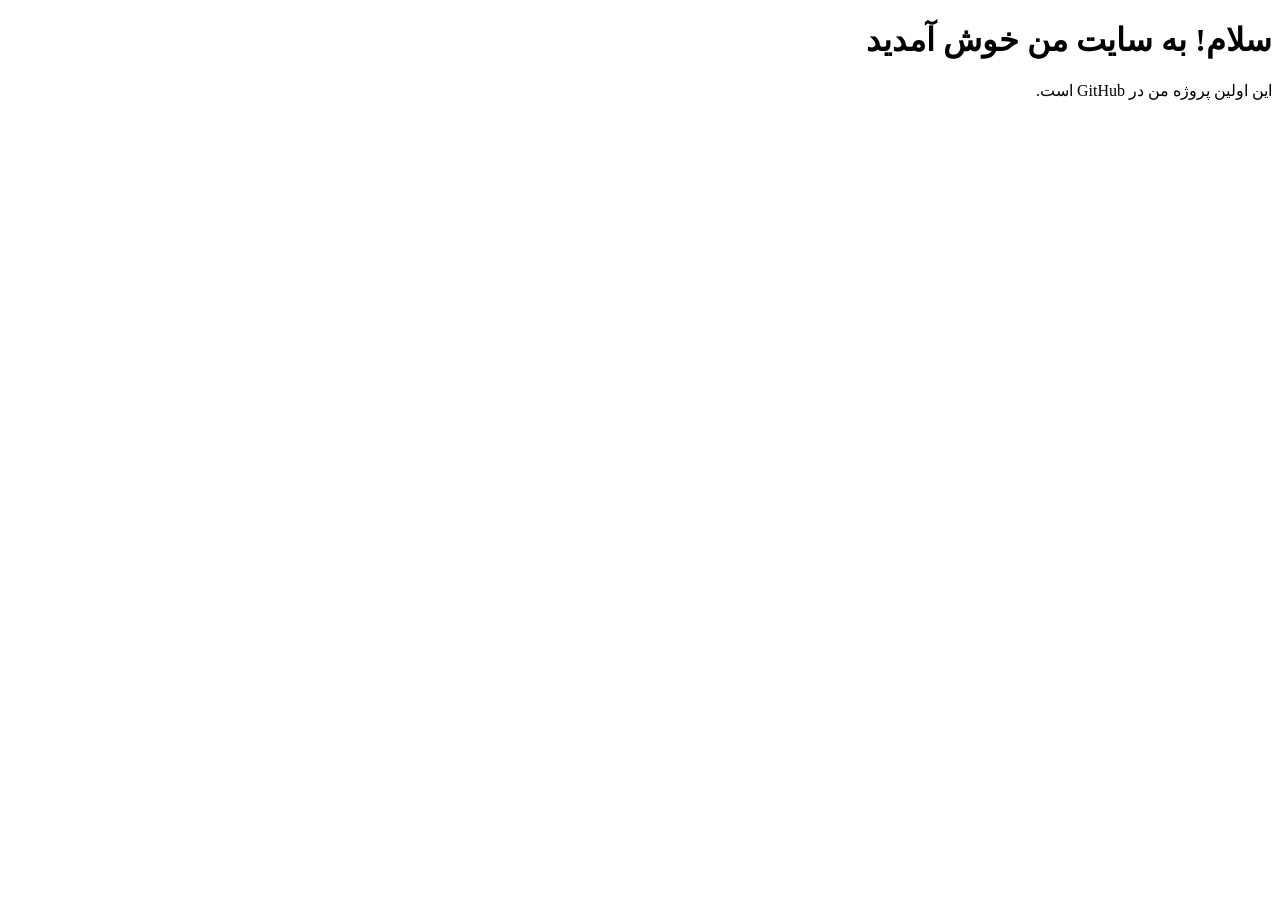
==== index.html @ ec7f673d "Create index.html" ====
<!DOCTYPE html>
<html lang="fa" dir="rtl">
<head>
    <meta charset="UTF-8">
    <meta name="viewport" content="width=device-width, initial-scale=1.0">
    <title>اولین سایت من</title>
</head>
<body>
    <h1>سلام! به سایت من خوش آمدید</h1>
    <p>این اولین پروژه من در GitHub است.</p>
</body>
</html>
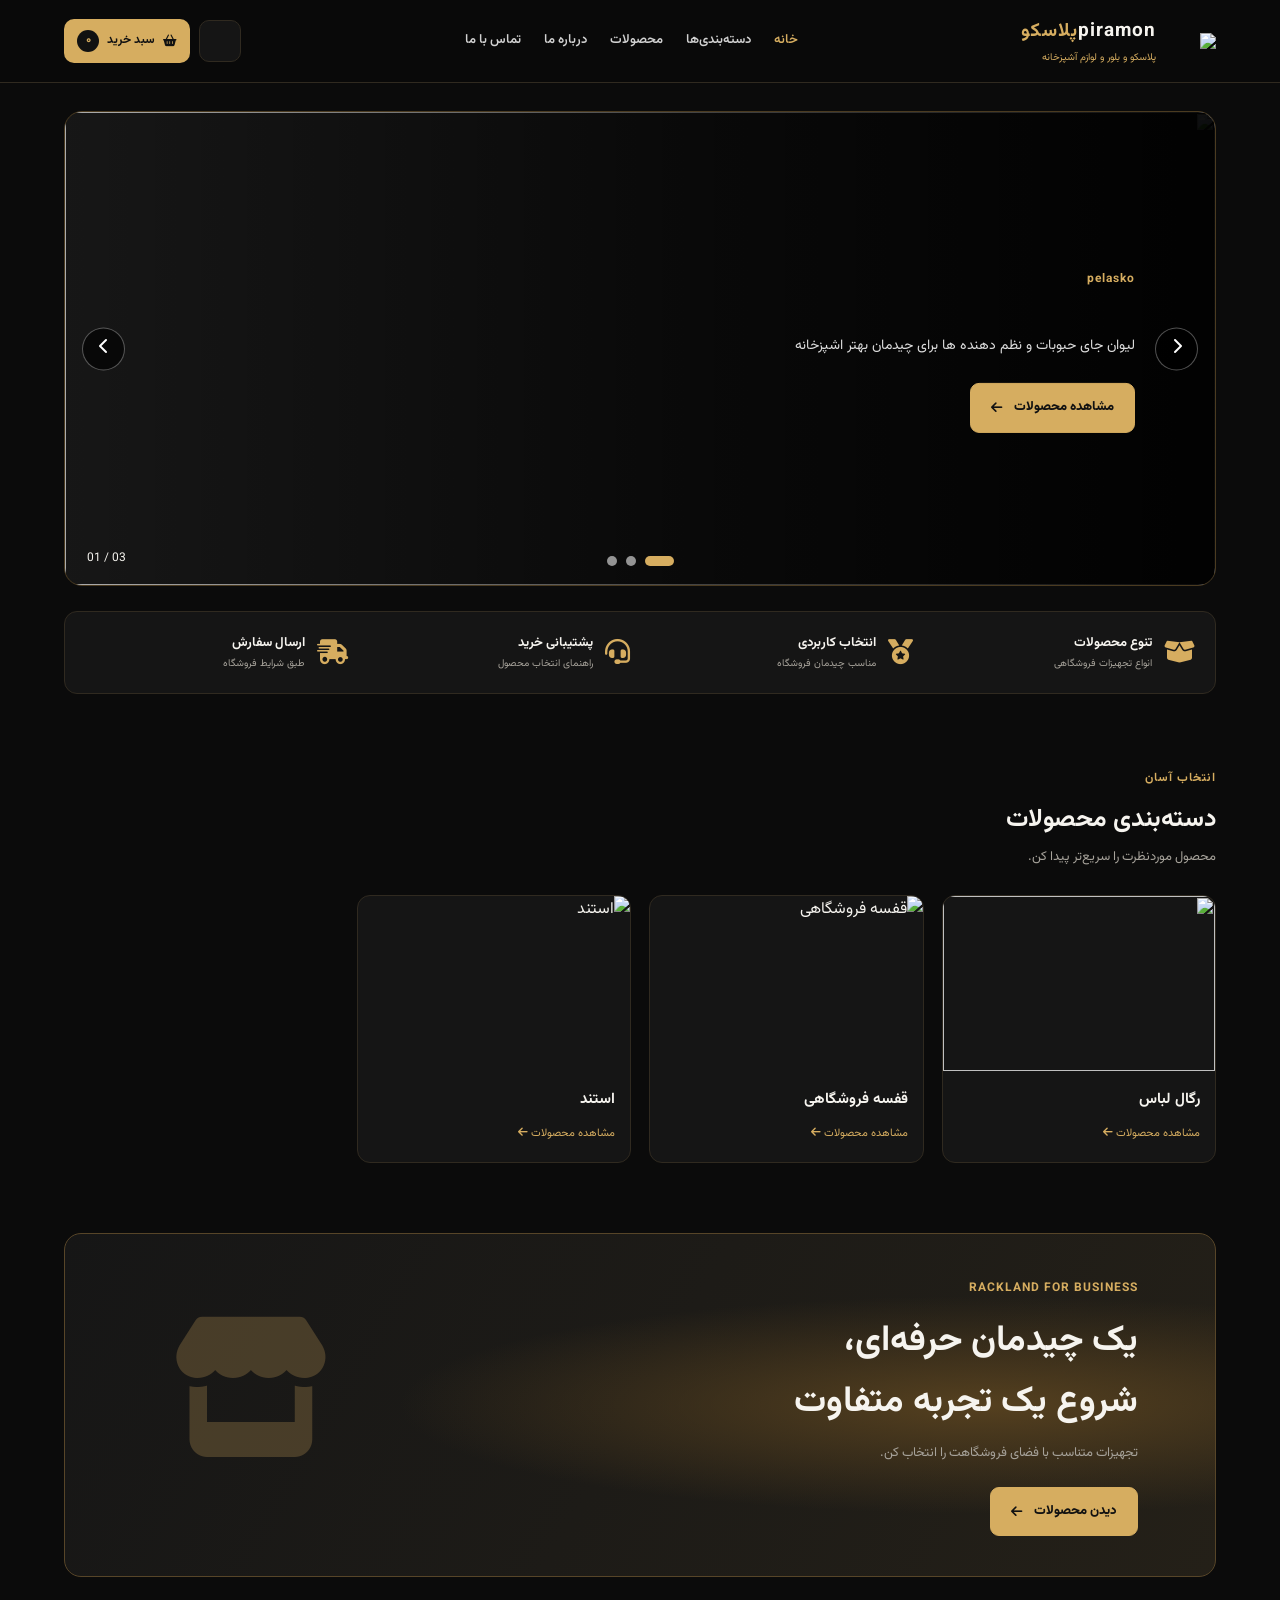
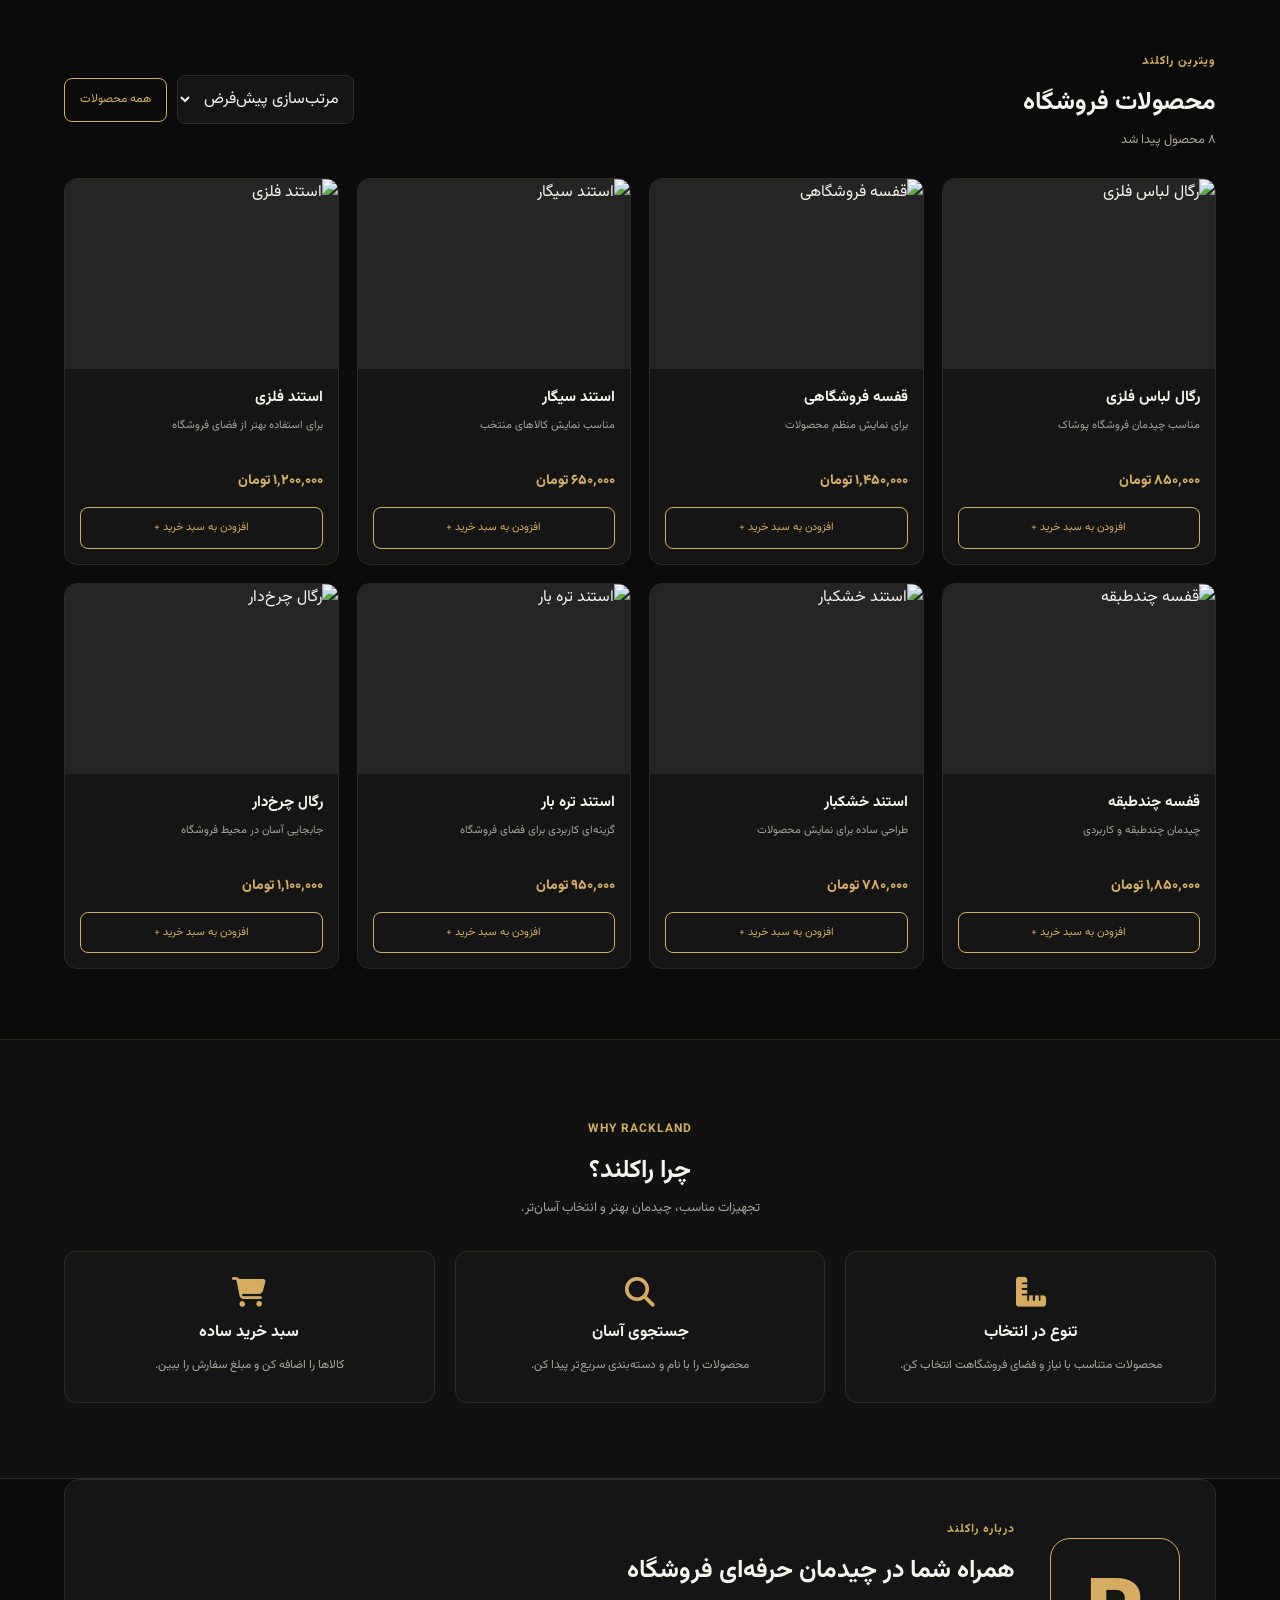
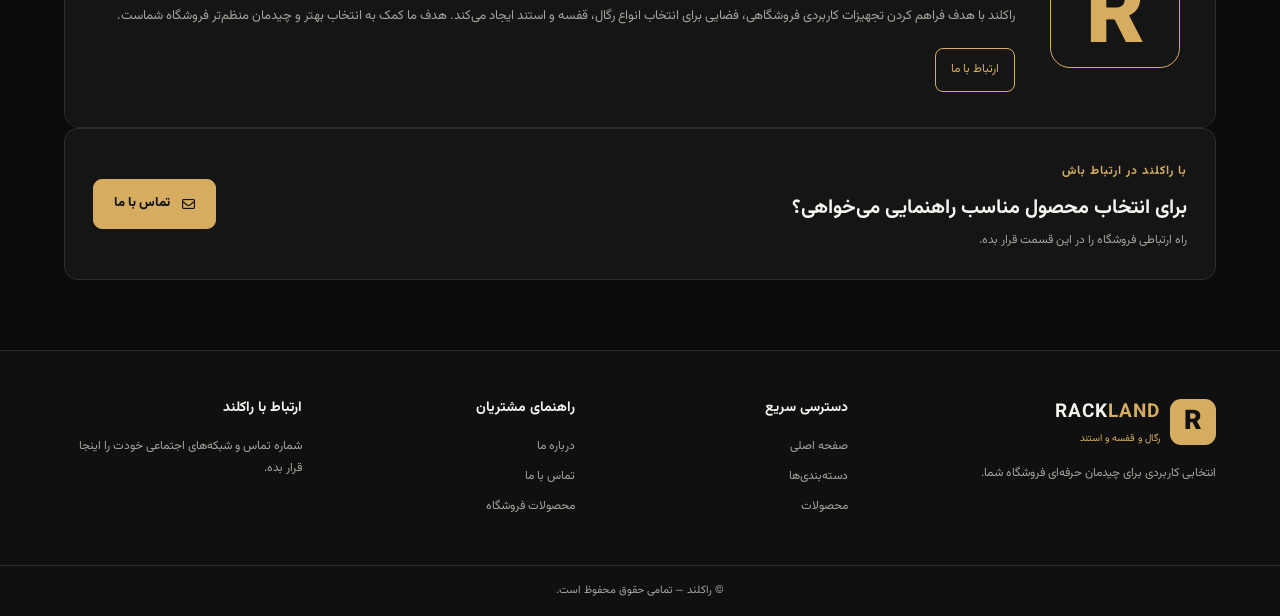
==== commit 1822f634: "Set RackLand as homepage" ====
--- a/index.html
+++ b/index.html
@@ -3,10 +3,392 @@
 <head>
     <meta charset="UTF-8">
     <meta name="viewport" content="width=device-width, initial-scale=1.0">
-    <title>اولین سایت من</title>
+    <meta name="description" content="خرید انواع رگال لباس، قفسه فروشگاهی و استند از راکلند">
+    <title>پیرامون | فروشگاه پلاسکو و بلور</title>
+
+    <link rel="stylesheet" href="rackland.css">
+    <link rel="stylesheet"
+      href="https://cdnjs.cloudflare.com/ajax/libs/font-awesome/6.7.2/css/all.min.css">
+
+    <script src="rackland.js" defer></script>
 </head>
 <body>
-    <h1>سلام! به سایت من خوش آمدید</h1>
-    <p>این اولین پروژه من در GitHub است.</p>
+
+
+<header class="header">
+    <div class="container header-inner">
+
+        <a href="#home" class="logo">
+            <img src="rackland.jpg" class="img" >
+            <div>
+                <strong>piramon<span>پلاسکو</span></strong>
+                <small>پلاسکو و بلور و لوازم آشپزخانه</small>
+            </div>
+        </a>
+
+        <nav class="nav" id="nav">
+            <a href="#home" class="active">خانه</a>
+            <a href="#categories">دسته‌بندی‌ها</a>
+            <a href="#products">محصولات</a>
+            <a href="#about">درباره ما</a>
+            <a href="#contact">تماس با ما</a>
+        </nav>
+
+        <div class="header-actions">
+            <button class="icon-button" id="searchToggle"
+                    aria-label="جستجو">
+                <i clas+*s="fa-solid fa-magnifying-glass"></i>
+            </button>
+
+            <button class="cart-button" id="cartButton">
+                <i class="fa-solid fa-basket-shopping"></i>
+                <span>سبد خرید</span>
+                <b id="cartCount">۰</b>
+            </button>
+
+            <button class="menu-toggle" id="menuToggle"
+                    aria-label="منو">
+                <i class="fa-solid fa-bars"></i>
+            </button>
+        </div>
+    </div>
+
+    <div class="search-bar container" id="searchBar">
+        <i class="fa-solid fa-magnifying-glass"></i>
+        <input id="searchInput" type="search"
+               placeholder="نام لیوان , پلاسکو">
+        <button id="clearSearch" aria-label="پاک کردن جستجو">×</button>
+    </div>
+</header>
+
+<main id="home">
+
+
+    <section class="hero container">
+        <div class="slides">
+
+            <article class="slide active">
+                <img
+                  src="">
+                <div class="slide-overlay"></div>
+
+                <div class="slide-content">
+                    <span class="eyebrow">pelasko</span>
+                    <h1></h1><br></h1>
+                    <p>لیوان جای حبوبات  و نظم دهنده ها برای چیدمان بهتر اشپزخانه</p>
+                    <a href="#products" class="primary-btn">
+                        مشاهده محصولات
+                        <i class="fa-solid fa-arrow-left"></i>
+                    </a>
+                </div>
+            </article>
+
+            <article class="slide">
+                <img
+                  src="https://images.unsplash.com/photo-1555529669-e69e7aa0ba9a?auto=format&fit=crop&w=1800&q=85"
+                  alt="فضای داخلی فروشگاه">
+
+                <div class="slide-overlay"></div>
+
+                <div class="slide-content">
+                    <span class="eyebrow">SMART DISPLAY</span>
+                    <h1>نظم بیشتر،<br>نمایش بهتر محصولات</h1>
+                    <p>از فضای فروشگاهت بهترین استفاده را ببر.</p>
+                    <a href="#categories" class="primary-btn">
+                        انتخاب دسته‌بندی
+                        <i class="fa-solid fa-arrow-left"></i>
+                    </a>
+                </div>
+            </article>
+
+            <article class="slide">
+                <img
+                  src="https://images.unsplash.com/photo-1472851294608-062f824d29cc?auto=format&fit=crop&w=1800&q=85"
+                  alt="چیدمان محصولات در فروشگاه">
+
+                <div class="slide-overlay"></div>
+
+                <div class="slide-content">
+                    <span class="eyebrow">RACKLAND STORE</span>
+                    <h1>انتخابی هوشمندانه<br>برای کسب‌وکار شما</h1>
+                    <p>تجهیزات کاربردی برای فروشگاه‌های مدرن.</p>
+                    <a href="#products" class="primary-btn">
+                        خرید محصولات
+                        <i class="fa-solid fa-arrow-left"></i>
+                    </a>
+                </div>
+            </article>
+
+        </div>
+
+        <button class="slider-arrow prev" id="prevSlide"
+                aria-label="اسلاید قبلی">
+            <i class="fa-solid fa-chevron-right"></i>
+        </button>
+
+        <button class="slider-arrow next" id="nextSlide"
+                aria-label="اسلاید بعدی">
+            <i class="fa-solid fa-chevron-left"></i>
+        </button>
+
+        <div class="slider-dots" id="sliderDots"></div>
+
+        <div class="slider-counter" id="sliderCounter">01 / 03</div>
+    </section>
+
+    <!-- FEATURES STRIP -->
+    <section class="container features-strip">
+        <div class="feature">
+            <i class="fa-solid fa-box-open"></i>
+            <div>
+                <strong>تنوع محصولات</strong>
+                <small>انواع تجهیزات فروشگاهی</small>
+            </div>
+        </div>
+
+        <div class="feature">
+            <i class="fa-solid fa-medal"></i>
+            <div>
+                <strong>انتخاب کاربردی</strong>
+                <small>مناسب چیدمان فروشگاه</small>
+            </div>
+        </div>
+
+        <div class="feature">
+            <i class="fa-solid fa-headset"></i>
+            <div>
+                <strong>پشتیبانی خرید</strong>
+                <small>راهنمای انتخاب محصول</small>
+            </div>
+        </div>
+
+        <div class="feature">
+            <i class="fa-solid fa-truck-fast"></i>
+            <div>
+                <strong>ارسال سفارش</strong>
+                <small>طبق شرایط فروشگاه</small>
+            </div>
+        </div>
+    </section>
+
+    <!-- CATEGORIES -->
+    <section class="container section" id="categories">
+        <div class="section-heading">
+            <div>
+                <span class="eyebrow">انتخاب آسان</span>
+                <h2>دسته‌بندی محصولات</h2>
+                <p>محصول موردنظرت را سریع‌تر پیدا کن.</p>
+            </div>
+        </div>
+
+        <div class="category-grid">
+
+            <button class="category-card" data-category="رگال لباس">
+                <div class="category-image">
+                    <img
+                      src="2.png"
+                      >
+                </div>
+                <div class="category-info">
+                    <h3>رگال لباس</h3>
+                    <span>مشاهده محصولات <i class="fa-solid fa-arrow-left"></i></span>
+                </div>
+            </button>
+
+            <button class="category-card" data-category="قفسه فروشگاهی">
+                <div class="category-image">
+                    <img
+                      src="1.png"
+                      alt="قفسه فروشگاهی">
+                </div>
+                <div class="category-info">
+                    <h3>قفسه فروشگاهی</h3>
+                    <span>مشاهده محصولات <i class="fa-solid fa-arrow-left"></i></span>
+                </div>
+            </button>
+
+            <button class="category-card" data-category="استند">
+                <div class="category-image">
+                    <img
+                      src="7.png"
+                      alt="استند">
+                </div>
+                <div class="category-info">
+                    <h3>استند</h3>
+                    <span>مشاهده محصولات <i class="fa-solid fa-arrow-left"></i></span>
+                </div>
+            </button>
+
+            
+        </div>
+    </section>
+
+    <!-- PROMOTION BANNER -->
+    <section class="container promo-banner">
+        <div>
+            <span class="eyebrow">RACKLAND FOR BUSINESS</span>
+            <h2>یک چیدمان حرفه‌ای،<br>شروع یک تجربه متفاوت</h2>
+            <p>تجهیزات متناسب با فضای فروشگاهت را انتخاب کن.</p>
+            <a href="#products" class="primary-btn">
+                دیدن محصولات
+                <i class="fa-solid fa-arrow-left"></i>
+            </a>
+        </div>
+
+        <div class="promo-icon">
+            <i class="fa-solid fa-store"></i>
+        </div>
+    </section>
+
+    <!-- PRODUCTS -->
+    <section class="container section" id="products">
+        <div class="section-heading product-heading">
+            <div>
+                <span class="eyebrow">ویترین راکلند</span>
+                <h2 id="productsTitle">محصولات فروشگاه</h2>
+                <p id="resultMessage">محصول مناسب فروشگاهت را پیدا کن.</p>
+            </div>
+
+            <div class="product-filters">
+                <select id="sortSelect" aria-label="مرتب‌سازی محصولات">
+                    <option value="default">مرتب‌سازی پیش‌فرض</option>
+                    <option value="cheap">ارزان‌ترین</option>
+                    <option value="expensive">گران‌ترین</option>
+                    <option value="newest">جدیدترین</option>
+                </select>
+
+                <button id="showAll" class="outline-btn">همه محصولات</button>
+            </div>
+        </div>
+
+        <div class="product-grid" id="productList"></div>
+    </section>
+
+    <!-- WHY US -->
+    <section class="why-section">
+        <div class="container section">
+            <div class="section-heading center">
+                <span class="eyebrow">WHY RACKLAND</span>
+                <h2>چرا راکلند؟</h2>
+                <p>تجهیزات مناسب، چیدمان بهتر و انتخاب آسان‌تر.</p>
+            </div>
+
+            <div class="why-grid">
+                <article class="why-card">
+                    <i class="fa-solid fa-ruler-combined"></i>
+                    <h3>تنوع در انتخاب</h3>
+                    <p>محصولات متناسب با نیاز و فضای فروشگاهت انتخاب کن.</p>
+                </article>
+
+                <article class="why-card">
+                    <i class="fa-solid fa-magnifying-glass"></i>
+                    <h3>جستجوی آسان</h3>
+                    <p>محصولات را با نام و دسته‌بندی سریع‌تر پیدا کن.</p>
+                </article>
+
+                <article class="why-card">
+                    <i class="fa-solid fa-cart-shopping"></i>
+                    <h3>سبد خرید ساده</h3>
+                    <p>کالاها را اضافه کن و مبلغ سفارش را ببین.</p>
+                </article>
+            </div>
+        </div>
+    </section>
+
+    <!-- ABOUT -->
+    <section class="container about-section" id="about">
+        <div class="about-mark">R</div>
+
+        <div class="about-content">
+            <span class="eyebrow">درباره راکلند</span>
+            <h2>همراه شما در چیدمان حرفه‌ای فروشگاه</h2>
+            <p>
+                راکلند با هدف فراهم کردن تجهیزات کاربردی فروشگاهی،
+                فضایی برای انتخاب انواع رگال، قفسه و استند ایجاد می‌کند.
+                هدف ما کمک به انتخاب بهتر و چیدمان منظم‌تر فروشگاه شماست.
+            </p>
+            <a href="#contact" class="outline-btn">ارتباط با ما</a>
+        </div>
+    </section>
+
+    <section class="container contact-banner" id="contact">
+        <div>
+            <span class="eyebrow">با راکلند در ارتباط باش</span>
+            <h2>برای انتخاب محصول مناسب راهنمایی می‌خواهی؟</h2>
+            <p>راه ارتباطی فروشگاه را در این قسمت قرار بده.</p>
+        </div>
+        <a href="mailto:info@example.com" class="primary-btn">
+            <i class="fa-regular fa-envelope"></i>
+            تماس با ما
+        </a>
+    </section>
+
+</main>
+
+<div class="modal-overlay" id="cartModal">
+    <section class="cart-modal">
+        <button class="close-btn" id="closeCart" aria-label="بستن">×</button>
+
+        <h2><i class="fa-solid fa-basket-shopping"></i> سبد خرید</h2>
+
+        <div id="cartItems"></div>
+
+        <div class="cart-total">
+            <span>مبلغ کل</span>
+            <strong id="cartTotal">۰ تومان</strong>
+        </div>
+
+        <button id="checkoutBtn" class="primary-btn full-btn">
+            ادامه سفارش
+        </button>
+
+        <p class="hint">
+            ثبت سفارش نهایی نیازمند اتصال به سامانه سفارش‌گیری است.
+        </p>
+    </section>
+</div>
+
+ 
+<footer class="footer">
+    <div class="container footer-grid">
+
+        <div class="footer-brand">
+            <a href="#home" class="logo">
+                <span class="logo-icon">R</span>
+                <div>
+                    <strong>RACK<span>LAND</span></strong>
+                    <small>رگال و قفسه و استند</small>
+                </div>
+            </a>
+            <p>انتخابی کاربردی برای چیدمان حرفه‌ای فروشگاه شما.</p>
+        </div>
+
+        <div>
+            <h3>دسترسی سریع</h3>
+            <a href="#home">صفحه اصلی</a>
+            <a href="#categories">دسته‌بندی‌ها</a>
+            <a href="#products">محصولات</a>
+        </div>
+
+        <div>
+            <h3>راهنمای مشتریان</h3>
+            <a href="#about">درباره ما</a>
+            <a href="#contact">تماس با ما</a>
+            <a href="#products">محصولات فروشگاه</a>
+        </div>
+
+        <div>
+            <h3>ارتباط با راکلند</h3>
+            <p>شماره تماس و شبکه‌های اجتماعی خودت را اینجا قرار بده.</p>
+        </div>
+
+    </div>
+
+    <div class="footer-bottom">
+        <p>© راکلند — تمامی حقوق محفوظ است.</p>
+    </div>
+</footer>
+
 </body>
 </html>
+
--- a/rackland.css
+++ b/rackland.css
@@ -0,0 +1,1138 @@
+@import url('https://fonts.googleapis.com/css2?family=Vazirmatn:wght@400;500;600;700;800;900&display=swap');
+
+:root {
+    --bg: #0b0b0b;
+    --panel: #151515;
+    --panel-light: #1c1c1c;
+    --gold: #d6ad60;
+    --gold-light: #f0cd89;
+    --text: #f6f4ef;
+    --muted: #a7a39b;
+    --border: #302a20;
+}
+
+* {
+    margin: 0;
+    padding: 0;
+    box-sizing: border-box;
+}
+
+html {
+    scroll-behavior: smooth;
+    scroll-padding-top: 100px;
+}
+
+body {
+    font-family: Vazirmatn, Tahoma, sans-serif;
+    background: var(--bg);
+    color: var(--text);
+    line-height: 1.8;
+}
+
+button, input, select {
+    font: inherit;
+}
+
+button {
+    cursor: pointer;
+}
+
+a {
+    color: inherit;
+    text-decoration: none;
+}
+
+img {
+    display: block;
+    max-width: 100%;
+}
+
+.container {
+    width: 90%;
+    max-width: 1250px;
+    margin-inline: auto;
+}
+
+.eyebrow {
+    display: inline-block;
+    color: var(--gold);
+    font-size: 12px;
+    font-weight: 700;
+    letter-spacing: 1px;
+}
+
+/* HEADER */
+
+.header {
+    position: sticky;
+    top: 0;
+    z-index: 1000;
+    background: rgba(10, 10, 10, .97);
+    border-bottom: 1px solid var(--border);
+    backdrop-filter: blur(15px);
+}
+
+.header-inner {
+    height: 82px;
+    display: flex;
+    align-items: center;
+    justify-content: space-between;
+    gap: 22px;
+}
+
+.logo {
+    display: flex;
+    align-items: center;
+    gap: 10px;
+    flex-shrink: 0;
+}
+
+.logo-icon {
+    display: grid;
+    place-items: center;
+    width: 46px;
+    height: 46px;
+    background: var(--gold);
+    color: #111;
+    border-radius: 11px;
+    font-size: 27px;
+    font-weight: 900;
+}
+
+.logo strong {
+    display: block;
+    font-size: 19px;
+    letter-spacing: 1px;
+}
+
+.logo strong span {
+    color: var(--gold);
+}
+
+.logo small {
+    display: block;
+    color: var(--gold);
+    font-size: 10px;
+}
+
+.nav {
+    display: flex;
+    align-items: center;
+    gap: 23px;
+}
+
+.nav a {
+    font-size: 13px;
+    font-weight: 600;
+    color: #d1d1d1;
+    transition: color .2s;
+}
+
+.nav a:hover,
+.nav a.active {
+    color: var(--gold);
+}
+
+.header-actions {
+    display: flex;
+    align-items: center;
+    gap: 9px;
+}
+
+.icon-button,
+.menu-toggle {
+    width: 42px;
+    height: 42px;
+    border: 1px solid var(--border);
+    border-radius: 10px;
+    color: var(--gold);
+    background: var(--panel);
+}
+
+.cart-button {
+    display: flex;
+    align-items: center;
+    gap: 8px;
+    padding: 11px 13px;
+    background: var(--gold);
+    color: #111;
+    border: 0;
+    border-radius: 10px;
+    font-size: 12px;
+    font-weight: 700;
+}
+
+.cart-button b {
+    display: grid;
+    place-items: center;
+    min-width: 22px;
+    height: 22px;
+    border-radius: 50%;
+    background: #111;
+    color: var(--gold);
+}
+
+.menu-toggle {
+    display: none;
+}
+
+.search-bar {
+    display: none;
+    align-items: center;
+    gap: 12px;
+    padding: 12px 15px;
+    margin-bottom: 15px;
+    border: 1px solid var(--border);
+    border-radius: 10px;
+    background: var(--panel);
+}
+
+.search-bar.show {
+    display: flex;
+}
+
+.search-bar i {
+    color: var(--gold);
+}
+
+.search-bar input {
+    flex: 1;
+    min-width: 0;
+    border: 0;
+    outline: 0;
+    color: white;
+    background: transparent;
+}
+
+.search-bar button {
+    border: 0;
+    background: transparent;
+    color: var(--gold);
+    font-size: 23px;
+}
+
+/* SLIDER */
+
+.hero {
+    height: 475px;
+    position: relative;
+    margin-top: 28px;
+    overflow: hidden;
+    border: 1px solid #4b3b20;
+    border-radius: 18px;
+    background: #191919;
+}
+
+.slides,
+.slide {
+    position: absolute;
+    inset: 0;
+}
+
+.slide {
+    opacity: 0;
+    visibility: hidden;
+    transition: opacity .7s ease;
+}
+
+.slide.active {
+    opacity: 1;
+    visibility: visible;
+}
+
+.slide img {
+    width: 100%;
+    height: 100%;
+    object-fit: cover;
+}
+
+.slide-overlay {
+    position: absolute;
+    inset: 0;
+    background: linear-gradient(
+        270deg,
+        rgba(0, 0, 0, .94),
+        rgba(0, 0, 0, .65) 45%,
+        rgba(0, 0, 0, .10)
+    );
+}
+
+.slide-content {
+    position: absolute;
+    top: 50%;
+    right: 7%;
+    transform: translateY(-50%);
+    max-width: 570px;
+}
+
+.slide-content h1 {
+    font-size: clamp(30px, 4vw, 49px);
+    line-height: 1.6;
+    margin: 12px 0;
+}
+
+.slide-content p {
+    color: #ddd;
+    font-size: 14px;
+    margin-bottom: 24px;
+}
+
+.primary-btn {
+    display: inline-flex;
+    align-items: center;
+    justify-content: center;
+    gap: 12px;
+    padding: 12px 20px;
+    background: var(--gold);
+    color: #111;
+    border: 1px solid var(--gold);
+    border-radius: 9px;
+    font-size: 13px;
+    font-weight: 800;
+    transition: .2s;
+}
+
+.primary-btn:hover {
+    background: var(--gold-light);
+    transform: translateY(-2px);
+}
+
+.slider-arrow {
+    position: absolute;
+    z-index: 5;
+    top: 50%;
+    transform: translateY(-50%);
+    width: 43px;
+    height: 43px;
+    border: 1px solid #ffffff50;
+    border-radius: 50%;
+    background: #0009;
+    color: white;
+}
+
+.slider-arrow:hover {
+    background: var(--gold);
+    color: #111;
+}
+
+.slider-arrow.prev {
+    right: 17px;
+}
+
+.slider-arrow.next {
+    left: 17px;
+}
+
+.slider-dots {
+    position: absolute;
+    z-index: 5;
+    bottom: 19px;
+    right: 0;
+    left: 0;
+    display: flex;
+    justify-content: center;
+    gap: 9px;
+}
+
+.slider-dot {
+    width: 10px;
+    height: 10px;
+    border: 0;
+    border-radius: 20px;
+    background: #ffffff90;
+    transition: .3s;
+}
+
+.slider-dot.active {
+    width: 29px;
+    background: var(--gold);
+}
+
+.slider-counter {
+    position: absolute;
+    z-index: 5;
+    bottom: 15px;
+    left: 22px;
+    direction: ltr;
+    font-size: 12px;
+}
+
+/* FEATURES */
+
+.features-strip {
+    display: grid;
+    grid-template-columns: repeat(4, 1fr);
+    margin-top: 25px;
+    padding: 20px;
+    gap: 20px;
+    border: 1px solid var(--border);
+    border-radius: 13px;
+    background: var(--panel);
+}
+
+.feature {
+    display: flex;
+    align-items: center;
+    gap: 12px;
+}
+
+.feature > i {
+    font-size: 25px;
+    color: var(--gold);
+}
+
+.feature strong,
+.feature small {
+    display: block;
+}
+
+.feature strong {
+    font-size: 13px;
+}
+
+.feature small {
+    color: var(--muted);
+    font-size: 10px;
+}
+
+/* SHARED SECTIONS */
+
+.section {
+    margin-top: 70px;
+    margin-bottom: 70px;
+}
+
+.section-heading {
+    display: flex;
+    align-items: center;
+    justify-content: space-between;
+    gap: 20px;
+    margin-bottom: 25px;
+}
+
+.section-heading h2,
+.about-content h2,
+.contact-banner h2 {
+    font-size: 25px;
+    margin: 4px 0;
+}
+
+.section-heading p {
+    color: var(--muted);
+    font-size: 13px;
+}
+
+.center {
+    text-align: center;
+    display: block;
+}
+
+/* CATEGORIES */
+
+.category-grid {
+    display: grid;
+    grid-template-columns: repeat(4, minmax(0, 1fr));
+    gap: 18px;
+}
+
+.category-card {
+    min-width: 0;
+    text-align: right;
+    border: 1px solid var(--border);
+    background: var(--panel);
+    color: var(--text);
+    border-radius: 13px;
+    overflow: hidden;
+    transition: .25s;
+}
+
+.category-card:hover {
+    border-color: var(--gold);
+    transform: translateY(-5px);
+}
+
+.category-image {
+    overflow: hidden;
+}
+
+.category-image img {
+    width: 100%;
+    height: 175px;
+    object-fit: cover;
+    transition: transform .35s;
+}
+
+.category-card:hover img {
+    transform: scale(1.05);
+}
+
+.category-info {
+    padding: 15px;
+}
+
+.category-info h3 {
+    font-size: 15px;
+    margin-bottom: 6px;
+}
+
+.category-info span {
+    color: var(--gold);
+    font-size: 11px;
+}
+
+/* PROMO BANNER */
+
+.promo-banner {
+    min-height: 270px;
+    display: flex;
+    align-items: center;
+    justify-content: space-between;
+    padding: 40px 6%;
+    border: 1px solid #574528;
+    border-radius: 17px;
+    background:
+        radial-gradient(ellipse at 80% 50%, #55401f 0, transparent 45%),
+        linear-gradient(120deg, #161616, #242018);
+    overflow: hidden;
+}
+
+.promo-banner h2 {
+    font-size: clamp(25px, 3vw, 36px);
+    line-height: 1.7;
+    margin: 8px 0;
+}
+
+.promo-banner p {
+    color: var(--muted);
+    margin-bottom: 22px;
+    font-size: 13px;
+}
+
+.promo-icon {
+    font-size: 140px;
+    color: #d6ad6040;
+    padding-left: 30px;
+}
+
+/* PRODUCTS */
+
+.product-filters {
+    display: flex;
+    gap: 10px;
+    align-items: center;
+}
+
+.product-filters select {
+    padding: 10px;
+    max-width: 190px;
+    background: var(--panel);
+    color: var(--text);
+    border: 1px solid var(--border);
+    border-radius: 8px;
+}
+
+.outline-btn {
+    display: inline-block;
+    padding: 10px 15px;
+    border: 1px solid var(--gold);
+    border-radius: 8px;
+    background: transparent;
+    color: var(--gold);
+    font-size: 12px;
+}
+
+.outline-btn:hover {
+    background: var(--gold);
+    color: #111;
+}
+
+.product-grid {
+    display: grid;
+    grid-template-columns: repeat(4, minmax(0, 1fr));
+    gap: 18px;
+}
+
+.product-card {
+    min-width: 0;
+    overflow: hidden;
+    border: 1px solid var(--border);
+    border-radius: 13px;
+    background: var(--panel);
+    transition: .25s;
+}
+
+.product-card:hover {
+    transform: translateY(-4px);
+    border-color: var(--gold);
+}
+
+.product-card img {
+    width: 100%;
+    height: 190px;
+    object-fit: cover;
+    background: #252525;
+}
+
+.product-info {
+    padding: 15px;
+}
+
+.product-info h3 {
+    font-size: 15px;
+    margin-bottom: 5px;
+}
+
+.product-info p {
+    min-height: 40px;
+    color: var(--muted);
+    font-size: 11px;
+}
+
+.product-price {
+    display: block;
+    margin: 13px 0;
+    color: var(--gold);
+    font-size: 14px;
+    font-weight: 800;
+}
+
+.add-cart {
+    width: 100%;
+    padding: 10px;
+    border: 1px solid var(--gold);
+    border-radius: 8px;
+    color: var(--gold);
+    background: transparent;
+    font-size: 11px;
+    transition: .2s;
+}
+
+.add-cart:hover {
+    background: var(--gold);
+    color: #111;
+}
+
+.empty {
+    grid-column: 1 / -1;
+    padding: 40px;
+    color: var(--muted);
+    text-align: center;
+}
+
+/* WHY US */
+
+.why-section {
+    padding: 5px 0;
+    background: #111;
+    border-block: 1px solid var(--border);
+}
+
+.why-grid {
+    display: grid;
+    grid-template-columns: repeat(3, 1fr);
+    gap: 20px;
+    margin-top: 30px;
+}
+
+.why-card {
+    padding: 25px;
+    border: 1px solid var(--border);
+    border-radius: 12px;
+    background: var(--panel);
+    text-align: center;
+}
+
+.why-card i {
+    font-size: 30px;
+    color: var(--gold);
+    margin-bottom: 12px;
+}
+
+.why-card h3 {
+    font-size: 16px;
+    margin-bottom: 8px;
+}
+
+.why-card p {
+    color: var(--muted);
+    font-size: 12px;
+}
+
+/* ABOUT AND CONTACT */
+
+.about-section {
+    display: flex;
+    align-items: center;
+    gap: 35px;
+    padding: 35px;
+    border: 1px solid var(--border);
+    border-radius: 15px;
+    background: var(--panel);
+}
+
+.about-mark {
+    display: grid;
+    place-items: center;
+    flex-shrink: 0;
+    width: 130px;
+    height: 130px;
+    border: 1px solid var(--gold);
+    border-radius: 20px;
+    color: var(--gold);
+    font-size: 90px;
+    font-weight: 900;
+}
+
+.about-content p {
+    color: var(--muted);
+    font-size: 13px;
+    margin: 12px 0 20px;
+}
+
+.contact-banner {
+    display: flex;
+    align-items: center;
+    justify-content: space-between;
+    gap: 25px;
+    padding: 28px;
+    margin-bottom: 70px;
+    border: 1px solid var(--border);
+    border-radius: 13px;
+    background: var(--panel);
+}
+
+.contact-banner h2 {
+    font-size: 20px;
+}
+
+.contact-banner p {
+    color: var(--muted);
+    font-size: 12px;
+}
+
+/* FOOTER */
+
+.footer {
+    background: #101010;
+    border-top: 1px solid var(--border);
+}
+
+.footer-grid {
+    display: grid;
+    grid-template-columns: 1.4fr 1fr 1fr 1fr;
+    gap: 35px;
+    padding-top: 45px;
+    padding-bottom: 40px;
+}
+
+.footer-grid h3 {
+    margin-bottom: 15px;
+    font-size: 14px;
+}
+
+.footer-grid > div > a:not(.logo) {
+    display: block;
+    margin: 8px 0;
+    color: var(--muted);
+    font-size: 12px;
+}
+
+.footer-grid p {
+    color: var(--muted);
+    font-size: 12px;
+    margin-top: 15px;
+}
+
+.footer-bottom {
+    border-top: 1px solid var(--border);
+    text-align: center;
+    padding: 15px;
+    color: var(--muted);
+    font-size: 11px;
+}
+
+/* CART */
+
+.modal-overlay {
+    display: none;
+    position: fixed;
+    inset: 0;
+    z-index: 2000;
+    padding: 20px;
+    overflow-y: auto;
+    background: #000b;
+}
+
+.modal-overlay.show {
+    display: flex;
+    justify-content: center;
+    align-items: flex-start;
+}
+
+.cart-modal {
+    width: 100%;
+    max-width: 550px;
+    margin: 40px auto;
+    padding: 25px;
+    border: 1px solid var(--gold);
+    border-radius: 14px;
+    background: #171717;
+}
+
+.cart-modal h2 {
+    font-size: 21px;
+    margin-bottom: 20px;
+}
+
+.close-btn {
+    float: left;
+    border: 0;
+    background: transparent;
+    color: white;
+    font-size: 26px;
+}
+
+.cart-row {
+    display: flex;
+    justify-content: space-between;
+    align-items: center;
+    gap: 12px;
+    padding: 15px 0;
+    border-bottom: 1px solid var(--border);
+}
+
+.cart-row strong {
+    font-size: 13px;
+}
+
+.cart-row small {
+    display: block;
+    color: var(--muted);
+}
+
+.cart-controls {
+    display: flex;
+    align-items: center;
+    gap: 5px;
+}
+
+.cart-controls button {
+    border: 1px solid var(--border);
+    border-radius: 5px;
+    padding: 4px 9px;
+    background: #242424;
+    color: white;
+}
+
+.cart-total {
+    display: flex;
+    justify-content: space-between;
+    margin: 22px 0;
+}
+
+.cart-total strong {
+    color: var(--gold);
+}
+
+.full-btn {
+    width: 100%;
+}
+
+.hint {
+    margin-top: 12px;
+    color: var(--muted);
+    font-size: 11px;
+}
+
+/* RESPONSIVE */
+
+@media (max-width: 1000px) {
+    .nav {
+        gap: 13px;
+    }
+
+    .nav a {
+        font-size: 11px;
+    }
+
+    .category-grid,
+    .product-grid {
+        grid-template-columns: repeat(2, minmax(0, 1fr));
+    }
+
+    .features-strip {
+        grid-template-columns: repeat(2, 1fr);
+    }
+
+    .footer-grid {
+        grid-template-columns: repeat(2, 1fr);
+    }
+}
+
+@media (max-width: 700px) {
+    .container {
+        width: 94%;
+    }
+
+    .header-inner {
+        height: 72px;
+        gap: 8px;
+    }
+
+    .logo {
+        gap: 7px;
+    }
+
+    .logo-icon {
+        width: 38px;
+        height: 38px;
+        font-size: 22px;
+    }
+
+    .logo strong {
+        font-size: 13px;
+    }
+
+    .logo small {
+        font-size: 9px;
+    }
+
+    .nav {
+        display: none;
+        position: absolute;
+        top: 72px;
+        right: 0;
+        left: 0;
+        padding: 12px 5%;
+        flex-direction: column;
+        align-items: stretch;
+        gap: 0;
+        background: #101010;
+        border-bottom: 1px solid var(--border);
+    }
+
+    .nav.show {
+        display: flex;
+    }
+
+    .nav a {
+        padding: 12px 0;
+        font-size: 13px;
+        border-bottom: 1px solid var(--border);
+    }
+
+    .menu-toggle {
+        display: block;
+    }
+
+    .header-actions {
+        gap: 5px;
+    }
+
+    .icon-button,
+    .menu-toggle {
+        width: 36px;
+        height: 36px;
+    }
+
+    .cart-button {
+        padding: 9px;
+        gap: 5px;
+        font-size: 10px;
+    }
+
+    .hero {
+        height: 390px;
+        margin-top: 15px;
+        border-radius: 12px;
+    }
+
+    .slide-content {
+        right: 7%;
+        left: 7%;
+    }
+
+    .slide-content h1 {
+        font-size: 29px;
+    }
+
+    .slide-content p {
+        font-size: 12px;
+    }
+
+    .slider-arrow {
+        width: 34px;
+        height: 34px;
+    }
+
+    .slider-arrow.prev {
+        right: 8px;
+    }
+
+    .slider-arrow.next {
+        left: 8px;
+    }
+
+    .features-strip {
+        padding: 15px;
+        gap: 20px 10px;
+    }
+
+    .feature {
+        gap: 8px;
+    }
+
+    .feature > i {
+        font-size: 20px;
+    }
+
+    .feature strong {
+        font-size: 11px;
+    }
+
+    .feature small {
+        font-size: 9px;
+    }
+
+    .section {
+        margin-top: 45px;
+        margin-bottom: 45px;
+    }
+
+    .section-heading {
+        align-items: flex-start;
+    }
+
+    .section-heading h2,
+    .about-content h2 {
+        font-size: 20px;
+    }
+
+    .category-grid {
+        gap: 12px;
+    }
+
+    .category-image img {
+        height: 130px;
+    }
+
+    .category-info {
+        padding: 10px;
+    }
+
+    .category-info h3 {
+        font-size: 12px;
+    }
+
+    .category-info span {
+        font-size: 10px;
+    }
+
+    .promo-banner {
+        min-height: 250px;
+        padding: 25px;
+    }
+
+    .promo-banner h2 {
+        font-size: 25px;
+    }
+
+    .promo-icon {
+        display: none;
+    }
+
+    .product-heading {
+        flex-direction: column;
+    }
+
+    .product-filters {
+        width: 100%;
+        flex-wrap: wrap;
+    }
+
+    .product-filters select {
+        flex: 1;
+        min-width: 0;
+    }
+
+    .product-card img {
+        height: 140px;
+    }
+
+    .product-info {
+        padding: 10px;
+    }
+
+    .product-info h3 {
+        font-size: 12px;
+    }
+
+    .product-info p {
+        font-size: 10px;
+    }
+
+    .product-price {
+        font-size: 11px;
+    }
+
+    .add-cart {
+        font-size: 10px;
+        padding: 9px 4px;
+    }
+
+    .why-grid {
+        grid-template-columns: 1fr;
+    }
+
+    .about-section {
+        padding: 20px;
+        gap: 15px;
+        align-items: flex-start;
+    }
+
+    .about-mark {
+        width: 65px;
+        height: 65px;
+        font-size: 43px;
+        border-radius: 12px;
+    }
+
+    .contact-banner {
+        flex-direction: column;
+        align-items: flex-start;
+        padding: 20px;
+        margin-bottom: 40px;
+    }
+
+    .footer-grid {
+        grid-template-columns: repeat(2, minmax(0, 1fr));
+        gap: 25px 15px;
+    }
+}
+
+@media (max-width: 370px) {
+    .logo small {
+        font-size: 8px;
+    }
+
+    .logo strong {
+        font-size: 11px;
+    }
+
+    .icon-button {
+        display: none;
+    }
+
+    .cart-button span {
+        display: none;
+    }
+
+    .features-strip {
+        grid-template-columns: 1fr;
+    }
+}
+img{
+width: 50px;
+height: 50p;
+}
+
